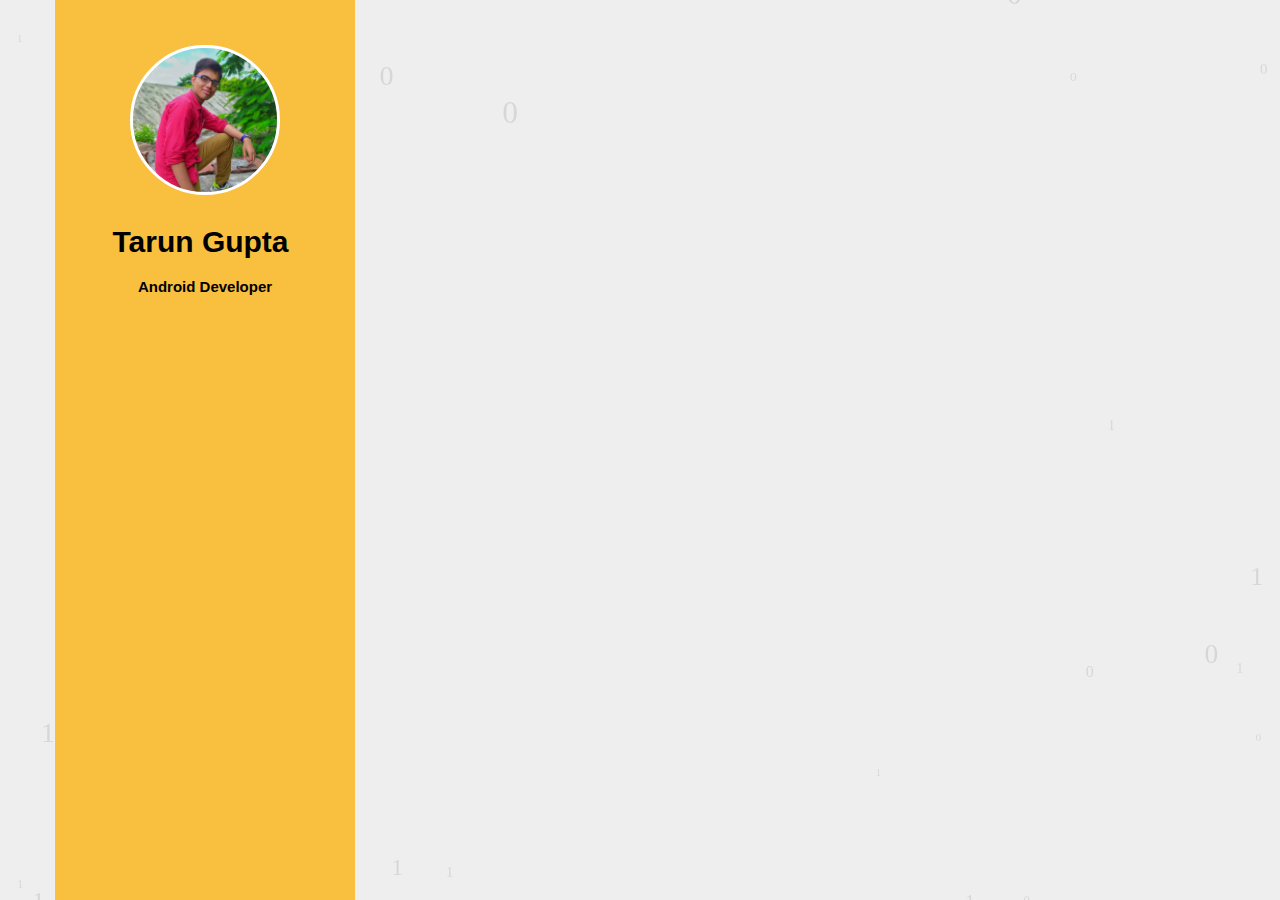
==== AndroidDev.html @ 79fd77b0 "first commit" ====
<!DOCTYPE HTML>
<html>
  <head>
    <meta charset="utf-8">
    <meta http-equiv="X-UA-Compatible" content="IE=edge">
    <title>Tarun Gupta - Android Developer</title>
    <meta name="viewport" content="width=device-width, initial-scale=1">
    <meta name="description" content="Portfolio webpage of Tarun Gupta" />
    <meta name="keywords" content="portfolio,website,personal website,github,projects,computer science and engineering" />
    <meta name="author" content="Tarun Gupta" />
    <!--quora icon--> 
    <meta name="viewport" content="width=device-width, initial-scale=1">
    <link rel="stylesheet" href="https://cdnjs.cloudflare.com/ajax/libs/font-awesome/4.7.0/css/font-awesome.min.css">
    <!-- Place favicon.ico and apple-touch-icon.png in the root directory -->
    <link rel="shortcut icon" href="logo.png">
    <link rel="icon" type="image/png" href="kisspng-wechat-avatar-icon-line-v-word-5a715fe8a66dc6.6173848315173795606817.png">
    <link href="https://fonts.googleapis.com/css?family=Quicksand:300,400,500,700" rel="stylesheet">
    <link href="https://fonts.googleapis.com/css?family=Playfair+Display:400,400i,700" rel="stylesheet">
    <!-- Animate.css -->
    <link rel="stylesheet" href="css/animate.css">
    <!-- Icomoon Icon Fonts-->
    <link rel="stylesheet" href="css/icomoon.css">
    <!-- Bootstrap  -->
    <link rel="stylesheet" href="css/bootstrap.css">
    <!-- Flexslider  -->
    <link rel="stylesheet" href="css/flexslider.css">
    <!-- Flaticons  -->
    <link rel="stylesheet" href="fonts/flaticon/font/flaticon.css">
    <!-- Owl Carousel -->
    <link rel="stylesheet" href="css/owl.carousel.min.css">
    <link rel="stylesheet" href="css/owl.theme.default.min.css">
    <!-- Theme style  -->
    <link rel="stylesheet" href="css/style.css">
    <!-- Modernizr JS -->
    <script src="js/modernizr-2.6.2.min.js"></script>
  </head>
  <!--- Github ribbon ----------->
  <a href="https://github.com/tarunguptaraja/tarunguptaraja.github.io" class="github-corner" aria-label="View source on GitHub">
    <svg width="80" height="80" viewBox="0 0 250 250" style="fill:#151513; color:#fff; position: absolute; top: 0; border: 0; right: 0;" aria-hidden="true">
      <path d="M0,0 L115,115 L130,115 L142,142 L250,250 L250,0 Z"></path>
      <path d="M128.3,109.0 C113.8,99.7 119.0,89.6 119.0,89.6 C122.0,82.7 120.5,78.6 120.5,78.6 C119.2,72.0 123.4,76.3 123.4,76.3 C127.3,80.9 125.5,87.3 125.5,87.3 C122.9,97.6 130.6,101.9 134.4,103.2" fill="currentColor" style="transform-origin: 130px 106px;" class="octo-arm"></path>
      <path d="M115.0,115.0 C114.9,115.1 118.7,116.5 119.8,115.4 L133.7,101.6 C136.9,99.2 139.9,98.4 142.2,98.6 C133.8,88.0 127.5,74.4 143.8,58.0 C148.5,53.4 154.0,51.2 159.7,51.0 C160.3,49.4 163.2,43.6 171.4,40.1 C171.4,40.1 176.1,42.5 178.8,56.2 C183.1,58.6 187.2,61.8 190.9,65.4 C194.5,69.0 197.7,73.2 200.1,77.6 C213.8,80.2 216.3,84.9 216.3,84.9 C212.7,93.1 206.9,96.0 205.4,96.6 C205.1,102.4 203.0,107.8 198.3,112.5 C181.9,128.9 168.3,122.5 157.7,114.1 C157.9,116.9 156.7,120.9 152.7,124.9 L141.0,136.5 C139.8,137.7 141.6,141.9 141.8,141.8 Z" fill="currentColor" class="octo-body"></path>
    </svg>
  </a>
  <style>.github-corner:hover .octo-arm{animation:octocat-wave 560ms ease-in-out}@keyframes octocat-wave{0%,100%{transform:rotate(0)}20%,60%{transform:rotate(-25deg)}40%,80%{transform:rotate(10deg)}}@media (max-width:500px){.github-corner:hover .octo-arm{animation:none}.github-corner .octo-arm{animation:octocat-wave 560ms ease-in-out}}</style>
  <body id="particles-js">
      <canvas id="canvas"></canvas>
    <div id="colorlib-page">
      <div class="container-wrap">
        <a href="#" class="js-colorlib-nav-toggle colorlib-nav-toggle" data-toggle="collapse" data-target="#navbar" aria-expanded="false" aria-controls="navbar"><i></i></a> 
        <aside id="colorlib-aside" role="complementary" class="border js-fullheight">
          <div class="text-center">
            <div class="author-img" style="background-image: url(images/avatar.jpeg);"></div>
            <h1 id="colorlib-logo"><a href="https://tarunguptaraja.github.io">Tarun Gupta</a></h1>
            <p><strong>Android Developer</strong></p>
          </div>
        </aside>
        <div id="colorlib-main">
          <section class="colorlib-about" data-section="about">
            <div class="colorlib-narrow-content">
              <div class="row">
                <div class="row row-bottom-padded-sm animate-box" data-animate-effect="fadeInLeft">
                  <div class="col-md-12">
                    <div class="about-desc">
                      <h2>Android Developer</h2>
                      <hr>
                      <div class="col-md-12">
                        <article class="timeline-entry animate-box" data-animate-effect="fadeInRight">
                          <br>
                          <ul class="fa-ul mb-0">
                            <article class="timeline-entry animate-box" data-animate-effect="fadeInRight">
                              <li>
                                <i class="fa-li fa fa-check"></i>
                              <div
                                onmouseover="document.querySelector('#colorlib-main > section.colorlib-skills > div > div > div:nth-child(3) > article > ul > li:nth-child(1) > div > a > div:nth-child(1)').style.backgroundColor='#78C2AD'"
                                onmouseout="document.querySelector('#colorlib-main > section.colorlib-skills > div > div > div:nth-child(3) > article > ul > li:nth-child(1) > div > a > div:nth-child(1)').style.backgroundColor=''">
                                <a href="https://tarunguptaraja.github.io/Tic-Tac-Toe/" style="text-decoration:none;">
                                  <div>
                                    <h4 class="mb-3">Tic-Tac-Toe - A Game App</h4>
                                  </div>
                                  <div
                                    class="resume-item d-flex flex-column flex-md-row justify-content-between mb-3">
                                    <div id="divMain">
                                      <div id='left-div' class="resume-content">
                                        <img style='float:left; margin:0 20px;' width='300px;' class='img-fluid'
                                          src='images/Tic-Tac-Toe.jpg'>
                                      </div>
                                      <div id='right-div' class='resume-content'>
                                        <div class="subheading mb-0">
                                          <p>Done when I Learning Android Development. Basic Android App.</p>
                                        </div>
                                        <div class="mb-0">
                                          <!-- <span class='badge badge-primary'>HTML5</span> -->
                                          <!-- <span class='badge badge-primary'>CSS3</span> -->
                                          <span class='badge badge-primary'>Java</span>
                                          <!-- <span class='badge badge-secondary'>jQuery</span> -->
                                        </div>
                                          <br>
                                          <iframe src="https://ghbtns.com/github-btn.html?user=tarunguptaraja&repo=Tic-Tac-Toe&type=watch&count=true&size=small&v=2" frameborder="0" scrolling="0" width="100px" height="30px"></iframe>
                                          <iframe src="https://ghbtns.com/github-btn.html?user=tarunguptaraja&repo=Tic-Tac-Toe&type=star&count=true&size=small" frameborder="0" scrolling="0" width="100px" height="30px"></iframe>
                                          <iframe src="https://ghbtns.com/github-btn.html?user=tarunguptaraja&repo=Tic-Tac-Toe&type=fork&count=true&size=small" frameborder="0" scrolling="0" width="100px" height="30px"></iframe>
                                        </div>
                                      </div>
                                    </div>
                                  </a>
                                </div>
                              </li>
                              <br>
                              <!-- </article>
                                <article class="timeline-entry animate-box" data-animate-effect="fadeInRight"> -->
                                  <!-- <li>
                                    <i class="fa-li fa fa-check"></i>
                                    <div onmouseover="document.querySelector('#colorlib-main > section.colorlib-skills > div > div > div:nth-child(3) > article > ul > li:nth-child(5) > div > a > div:nth-child(1)').style.backgroundColor='#78C2AD'" onmouseout="document.querySelector('#colorlib-main > section.colorlib-skills > div > div > div:nth-child(3) > article > ul > li:nth-child(5) > div > a > div:nth-child(1)').style.backgroundColor=''">
                                      <a href="https://tarunguptaraja.github.io" style="text-decoration:none;">
                                        <div>
                                          <h4 class="mb-3">Web-Portfolio</h4>
                                        </div>
                                        <div class="resume-item d-flex flex-column flex-md-row justify-content-between mb-3">
                                          <div id="divMain" width="80%;">
                                            <div id="left-div" class="resume-content">
                                              <img style="float:left; margin:0 20px;" width="300px;" height="150px;" class="img-fluid" src="images/portfolio.png">
                                            </div>
                                            <div id="right-div" class="resume-content">
                                              <div class="subheading mb-0">
                                                <p>Web Portfolio to showcase acadmics, skills, projects and contact details in better manner.</p>
                                              </div>
                                              <div class="mb-0">
                                                <span class="badge badge-primary">Bootstrap</span>
                                                <span class="badge badge-secondary">HTML5</span>
                                                <span class="badge badge-secondary">CSS3</span>
                                                <span class="badge badge-secondary">JavaScript</span>
                                                <span class="badge badge-secondary">Jquery</span>
                                              </div>
                                              <br>
                                              <iframe src="https://ghbtns.com/github-btn.html?user=tarunguptaraja&amp;repo=tarunguptaraja.github.io&amp;type=watch&amp;count=true&amp;size=small&amp;v=2" frameborder="0" scrolling="0" width="100px" height="30px"></iframe>
                                              <iframe src="https://ghbtns.com/github-btn.html?user=tarunguptaraja&amp;repo=tarunguptaraja.github.io&amp;type=star&amp;count=true&amp;size=small" frameborder="0" scrolling="0" width="100px" height="30px"></iframe>
                                              <iframe src="https://ghbtns.com/github-btn.html?user=tarunguptaraja&amp;repo=tarunguptaraja.github.io&amp;type=fork&amp;count=true&amp;size=small" frameborder="0" scrolling="0" width="100px" height="30px"></iframe>
                                            </div>
                                          </div>
                                        </div>
                                      </a>
                                    </div>
                                  </li>                                                               -->
                            <br><br>                            
                          </ul>
                        </article>
                      </div>
                    </div>
                  </div>
                </div>
              </div>
            </div>
          </section>
        </div>
      </div>
    </div>
    <!-- End #projects -->
    <!-- jQuery -->
    <script src="js/jquery.min.js"></script>
    <!-- jQuery Easing -->
    <script src="js/jquery.easing.1.3.js"></script>
    <!-- Bootstrap -->
    <script src="js/bootstrap.min.js"></script>
    <!-- Waypoints -->
    <script src="js/jquery.waypoints.min.js"></script>
    <!-- Flexslider -->
    <script src="js/jquery.flexslider-min.js"></script>
    <!-- Owl carousel -->
    <script src="js/owl.carousel.min.js"></script>
    <!-- Counters -->
    <script src="js/jquery.countTo.js"></script>
    <!-- MAIN JS -->
    <script src="js/main.js"></script>
    <!--canvas js--->
    <script src="js/canvas.js"></script>
  </body>
</html>
---- fonts/flaticon/font/flaticon.css ----
.flaticons-solid:before {
  font-family: "FlatIcons Solid";
  speak: none;
  font-style: normal;
  font-weight: normal;
  line-height: 1;
  -webkit-font-smoothing: antialiased; }
  
.flaticons-stroke:before {
  font-family: "FlatIcons Stroke";
  speak: none;
  font-style: normal;
  font-weight: normal;
  line-height: 1;
  -webkit-font-smoothing: antialiased; }

[class=^"flaticons-"].A1:before,
[class=^"flaticons-"].paperclip-2:before {
  content: "e000"; }

[class=^"flaticons-"].A2:before {
  content: "e001"; }

[class=^"flaticons-"].A3:before {
  content: "e002"; }

[class=^"flaticons-"].B1:before {
  content: "e003"; }

[class=^"flaticons-"].B2:before {
  content: "e004"; }

[class=^"flaticons-"].B3:before {
  content: "e005"; }

[class=^"flaticons-"].C1:before {
  content: "e006"; }

[class=^"flaticons-"].C2:before {
  content: "e007"; }

[class=^"flaticons-"].C3:before {
  content: "e008"; }
---- css/style.css ----
@font-face {
  font-family: 'icomoon';
  src: url("../fonts/icomoon/icomoon.eot?srf3rx");
  src: url("../fonts/icomoon/icomoon.eot?srf3rx#iefix") format("embedded-opentype"), url("../fonts/icomoon/icomoon.ttf?srf3rx") format("truetype"), url("../fonts/icomoon/icomoon.woff?srf3rx") format("woff"), url("../fonts/icomoon/icomoon.svg?srf3rx#icomoon") format("svg");
  font-weight: normal;
  font-style: normal; }

/* =======================================================
*
* 	Template Style 
*	Edit this section
*
* ======================================================= */
body {
  font-family: "Quicksand", Arial, sans-serif;
  font-weight: 400;
  font-size: 15px;
  line-height: 1.8;
  color: rgba(0, 0, 0, 0.7); }
  @media screen and (max-width: 992px) {
    body {
      font-size: 16px; } 
      h2{
          text-align: center;
      }
canvas {
  background: #EEE;
  position: fixed;
  top: 0;
  left: 0;
}}
canvas {
  background: #EEE;
  position: fixed;
  top: 0;
  left: 0;
}

a {
  color: #2c98f0;
  -webkit-transition: 0.5s;
  -o-transition: 0.5s;
  transition: 0.5s; }
  a:hover, a:active, a:focus {
    color: #2c98f0;
    outline: none;
    text-decoration: none !important; }

p {
  margin-bottom: 1.5em;
    color: black;
    font-family: 'Montserrat', sans-serif;
}
x{
    margin-bottom: 1.5em;
    background-color:darkkhaki;
    color: black;
    backface-visibility: visible;
}

h1, h4, h5, h6 {
  color: #000;
  font-family: "Playfair Display", Georgia, serif;
  font-weight: 400;
  margin: 0 0 30px 0; }

h2{
    color: #000;
  font-family: "Playfair Display", Georgia, serif;
  font-weight: 200;
  margin: 0 0 20px 0;
}
h3{
    color: #000;
  font-family: "Playfair Display", Georgia, serif;
  font-weight: 200;
  margin: 0 0 30px 0;
}

figure {
  margin-bottom: 2.5em;
  float: left;
  width: 100%; }
  figure figcaption {
    font-size: 16px;
    width: 80%;
    margin: 20px auto 0px auto;
    color: #b3b3b3;
    font-style: italic;
    font-family: "Quicksand", Arial, sans-serif; }
    @media screen and (max-width: 480px) {
      figure figcaption {
        width: 100%; } }

::-webkit-selection {
  color: #fff;
  background: #2c98f0; }

::-moz-selection {
  color: #fff;
  background: #2c98f0; }

::selection {
  color: #fff;
  background: #2c98f0; }

#colorlib-page {
  width: 100%;
  overflow: hidden;
  position: relative; }

#colorlib-aside {
  padding-top: 3em;
  padding-bottom: 1px;
  float:left;
  width: 300px;
  position: fixed;
  z-index: 1001;
    background-color: #f9bf3f;
  -webkit-transition: 0.5s;
  -o-transition: 0.5s;
  transition: 0.5s; }
  @media screen and (max-width: 768px) {
    #colorlib-aside {
      width: 300px;
      -moz-transform: translateX(-300px);
      -webkit-transform: translateX(-300px);
      -ms-transform: translateX(-300px);
      -o-transform: translateX(-300px);
      transform: translateX(-300px);
      padding-top: 4em;
	  background-color: #f9bf3f;
        height: auto;
      } }
  #colorlib-aside .author-img {
    width: 150px;
    height: 150px;
    margin: 0 auto;
    margin-bottom: 30px;
    -webkit-border-radius: 50%;
    -moz-border-radius: 50%;
    -ms-border-radius: 50%;
    border-radius: 50%;
    border: 3px solid white;}
#colorlib-aside h1{
    color: #000;
  font-family: 'Raleway', sans-serif;
}
  #colorlib-aside .position {
    display: block;
    margin-bottom: 2em;
    font-size: 12px;
    text-transform: uppercase; }
  #colorlib-aside #colorlib-logo {
    text-align: right;
    font-weight: 700;
    font-size: 30px;
    margin-bottom: .5em;
    display: block;
    width: 100%; }
    #colorlib-aside #colorlib-logo a {
      display: block;
      text-align: center;
      color: #000;
      padding-right: .3em;}
  #colorlib-aside #colorlib-main-menu {
    display: block;
    width: 100%; }
    #colorlib-aside #colorlib-main-menu .collapse {
      display: block !important; }
    #colorlib-aside #colorlib-main-menu ul {
      text-align: center;
      margin: 0;
      padding: 0; }
      @media screen and (max-width: 768px) {
        #colorlib-aside #colorlib-main-menu ul {
          margin: 0 0 2em 0; } }
      #colorlib-aside #colorlib-main-menu ul li {
        margin: 0 0 10px 0;
        padding: 0;
        list-style: none;
        font-size: 12px;
        font-weight: 500;
        text-transform: uppercase;
        letter-spacing: 1px; }
        #colorlib-aside #colorlib-main-menu ul li a {
          color: rgba(0, 0, 0, 0.7);
          text-decoration: none;
          position: relative;
          padding: 10px 0;
          font-family: "Quicksand", Arial, sans-serif;
          -webkit-transition: 0.3s;
          -o-transition: 0.3s;
          transition: 0.3s; }
          #colorlib-aside #colorlib-main-menu ul li a:after {
            content: "";
            position: absolute;
            height: 1px;
            bottom: 7px;
            left: 0;
            right: 0;
            background-color: #2c98f0;
            visibility: hidden;
            -webkit-transform: scaleX(0);
            -moz-transform: scaleX(0);
            -ms-transform: scaleX(0);
            -o-transform: scaleX(0);
            transform: scaleX(0);
            -webkit-transition: all 0.3s cubic-bezier(0.175, 0.885, 0.32, 1.275);
            -moz-transition: all 0.3s cubic-bezier(0.175, 0.885, 0.32, 1.275);
            -ms-transition: all 0.3s cubic-bezier(0.175, 0.885, 0.32, 1.275);
            -o-transition: all 0.3s cubic-bezier(0.175, 0.885, 0.32, 1.275);
            transition: all 0.3s cubic-bezier(0.175, 0.885, 0.32, 1.275); }
          #colorlib-aside #colorlib-main-menu ul li a:hover {
            text-decoration: none;
            color: black; }
            #colorlib-aside #colorlib-main-menu ul li a:hover:after {
              visibility: visible;
              -webkit-transform: scaleX(1);
              -moz-transform: scaleX(1);
              -ms-transform: scaleX(1);
              -o-transform: scaleX(1);
              transform: scaleX(1); }
        #colorlib-aside #colorlib-main-menu ul li.active a {
          color: #2c98f0; }
          #colorlib-aside #colorlib-main-menu ul li.active a:after {
            visibility: visible;
            -webkit-transform: scaleX(1);
            -moz-transform: scaleX(1);
            -ms-transform: scaleX(1);
            -o-transform: scaleX(1);
            transform: scaleX(1); }
  #colorlib-aside .colorlib-footer {
    font-size: 20px;
    text-align: center;
    font-weight: 400;
    color: rgba(0, 0, 0, 0.5);
    padding: 0 20px;
    width: 100%;}
    @media screen and (max-width: 768px) {
      #colorlib-aside .colorlib-footer {
        position: fixed;
        height: auto;} }
    #colorlib-aside .colorlib-footer span {
      display: block;}
    #colorlib-aside .colorlib-footer ul {
      padding: 0 20px;
      margin: 0 0 10px 0; }
      #colorlib-aside .colorlib-footer ul li {
        padding: 0 20px;
        margin: 0 0 10px 0;
        display: inline;
        list-style: none; }
#colorlib-aside .colorlib-footer h3 {
    font-family:inherit;
          padding: 4px; }
#colorlib-aside .colorlib-footer h3 a
{
    color: #FF722C;
    font-size: 18px;
}
#rcorners2 {
    border-radius: 15px;
  background: black;
  padding: 20px; 
  width: 50%;
  height: 40px; 
}
        #colorlib-aside .colorlib-footer ul li a {
          color: rgba(255, 255, 255, 0.3);
          padding: 4px; }
          #colorlib-aside .colorlib-footer ul li a:hover, #colorlib-aside .colorlib-footer ul li a:active, #colorlib-aside .colorlib-footer ul li a:focus {
            text-decoration: none;
            outline: none;
            color: black; }

.container-wrap {
  max-width: 1170px;
  margin: 0 auto; }

#colorlib-main {
  width: calc(100% - 300px);
  float: right;
  -webkit-transition: 0.5s;
  -o-transition: 0.5s;
  transition: 0.5s; }
  @media screen and (max-width: 768px) {
    #colorlib-main {
      width: 100%;
      padding: 0 1em; } }

#colorlib-hero {
  min-height: 500px;
  background: #fff url(../images/loader.gif) no-repeat center center;
  width: 100%;
  float: left;
  margin-bottom: 10em;
  clear: both; }
  #colorlib-hero .flexslider {
    border: none;
    z-index: 1;
    margin-bottom: 0; }
    #colorlib-hero .flexslider .slides {
      position: relative;
      overflow: visible; }
      #colorlib-hero .flexslider .slides li {
        background-repeat: no-repeat;
        background-size: cover;
        background-position: bottom center;
        min-height: 400px;
        position: relative; }
    #colorlib-hero .flexslider .flex-control-nav {
      bottom: 20px;
      z-index: 1000;
      left: 20px;
      float: left;
      width: auto; }
      @media screen and (max-width: 768px) {
        #colorlib-hero .flexslider .flex-control-nav {
          right: 20px;
          top: 100px; } }
      #colorlib-hero .flexslider .flex-control-nav li {
        display: block;
        margin-bottom: 10px; }
        #colorlib-hero .flexslider .flex-control-nav li a {
          background: rgba(0, 0, 0, 0.5);
          -webkit-box-shadow: none;
          box-shadow: none;
          width: 12px;
          height: 12px;
          cursor: pointer; }
          #colorlib-hero .flexslider .flex-control-nav li a.flex-active {
            cursor: pointer;
            background: transparent;
            border: 2px solid #2c98f0; }
    #colorlib-hero .flexslider .flex-direction-nav {
      display: none; }
    #colorlib-hero .flexslider .slider-text {
      display: table;
      opacity: 0;
      min-height: 500px;
      z-index: 9; }
      #colorlib-hero .flexslider .slider-text > .slider-text-inner {
        display: table-cell;
        vertical-align: middle;
        min-height: 700px;
        padding: 2.5em;
        position: relative; }
        @media screen and (max-width: 768px) {
          #colorlib-hero .flexslider .slider-text > .slider-text-inner {
            text-align: center; } }
        #colorlib-hero .flexslider .slider-text > .slider-text-inner h1, #colorlib-hero .flexslider .slider-text > .slider-text-inner h2 {
          margin: 0;
          padding: 0;
          color: black;
          font-family: "Playfair Display", Georgia, serif; }
        #colorlib-hero .flexslider .slider-text > .slider-text-inner h1 {
          margin-bottom: 20px;
          font-size: 60px;
          line-height: 1.3;
          font-weight: 700; }
          @media screen and (max-width: 768px) {
            #colorlib-hero .flexslider .slider-text > .slider-text-inner h1 {
              font-size: 28px; } }
        #colorlib-hero .flexslider .slider-text > .slider-text-inner h2 {
          font-size: 10px;
          line-height: 1.5;
          margin-bottom: 30px;
          font-weight: 300;
          font-family: "Quicksand", Arial, sans-serif; }
          #colorlib-hero .flexslider .slider-text > .slider-text-inner h2 a {
            color: rgba(44, 152, 240, 0.8);
            border-bottom: 1px solid rgba(44, 152, 240, 0.7); }
        #colorlib-hero .flexslider .slider-text > .slider-text-inner .heading-section {
          font-size: 50px; }
          @media screen and (max-width: 768px) {
            #colorlib-hero .flexslider .slider-text > .slider-text-inner .heading-section {
              font-size: 30px; } }
        #colorlib-hero .flexslider .slider-text > .slider-text-inner s
.colorlib-lead {
          font-size: 20px;
          color: #fff; }
        #colorlib-hero .flexslider .slider-text > .slider-text-inner p {
          margin-bottom: 0; }
        #colorlib-hero .flexslider .slider-text > .slider-text-inner .btn {
          font-size: 12px;
          text-transform: uppercase;
          letter-spacing: 2px;
          color: #000;
          padding: 10px 15px !important;
          border: none;
          font-weight: 400; }
          #colorlib-hero .flexslider .slider-text > .slider-text-inner .btn.btn-learn {
            color: #000;
            border: 1px solid #000;
            background: transparent !important; }
            #colorlib-hero .flexslider .slider-text > .slider-text-inner .btn.btn-learn:hover {
              background: transparent !important;
              border: 1px solid #000 !important; }
          @media screen and (max-width: 768px) {
            #colorlib-hero .flexslider .slider-text > .slider-text-inner .btn {
              width: 100%; } }

body.offcanvas {
  overflow-x: hidden; }
  body.offcanvas #colorlib-aside {
    -moz-transform: translateX(0);
    -webkit-transform: translateX(0);
    -ms-transform: translateX(0);
    -o-transform: translateX(0);
    transform: translateX(0);
    width: 300px;
    background-color: #f9bf3f;
    z-index: 999;
    position: fixed; }
  body.offcanvas #colorlib-main, body.offcanvas .colorlib-nav-toggle {
    top: 0;
    -moz-transform: translateX(300px);
    -webkit-transform: translateX(300px);
    -ms-transform: translateX(300px);
    -o-transform: translateX(300px);
    transform: translateX(300px); }

.colorlib-narrow-content {
  padding: 0 4.5em; }
  @media screen and (max-width: 878px) {
    .colorlib-narrow-content {
        width: 100%;
      padding: 0 1em; } }

.no-gutters {
  margin: 0;
  padding: 0; }

.colorlib-experience,
.colorlib-skills,
.colorlib-education,
.colorlib-blog,
.colorlib-work,
.colorlib-about,
.colorlib-installation,
.colorlib-services,
.colorlib-footer,
.colorlib-contact{
  padding-top: 5em;
  padding-bottom: 0em;
  clear: both;
  width: 100%;
  display: block; }
  @media screen and (max-width: 768px) {
    .colorlib-experience,
    .colorlib-skills,
    .colorlib-education,
    .colorlib-blog,
    .colorlib-work,
    .colorlib-about,
    .colorlib-installation,
    .colorlib-services,
      .colorlib-contact{
      padding-top: 2em;
      padding-bottom: 0em; } }


#colorlib-footer2 {
    background: black;
    width: 100%;
    padding-bottom: 3em;
    padding-top: 2em;
    padding-right: 2em;
    
}
#colorlib-footer2 .h2{
    color: red;
    text-align: center;
}

.author-img {
  background-size: cover;
  background-position: center center;
  background-repeat: no-repeat;
  position: relative; }

.colorlib-heading {
  font-size: 18px;
  margin-bottom: 2em;
  font-weight: 700;
  text-transform: uppercase;
  letter-spacing: 5px;
  line-height: 1.8;
  position: relative; }
  .colorlib-heading span {
    display: block; }
  @media screen and (max-width: 768px) {
    .colorlib-heading {
      margin-bottom: 2em; } }

.heading-meta {
  margin-bottom: 15px;
  display: block;
  font-size: 10px;
  text-transform: uppercase;
  color: #999999;
  font-weight: 500;
  letter-spacing: 5px; }

.about-img {
  width: 100%;
  height: 600px;
  margin-bottom: 10px;
margin-left: 10px;}

.about-desc h3 {
  font-size: 18px;
  text-transform: uppercase;
  letter-spacing: 5px;
  font-weight: 500; }

.about-desc h1 {
  font-size: 38px;
  font-weight: 400;
font-family: "Montserrat", Georgia, serif;}

.hire {
  padding: 2em;
  background: #f9bf3f; }
  .hire h2 {
    line-height: 1.5; }
  .hire .btn-hire {
    color: #000;
    text-transform: uppercase;
    letter-spacing: 1px;
    bordeR: 1px solid #000;
    padding: 2px 10px; }

.fancy-collapse-panel .panel-default > .panel-heading {
  padding: 0; }

<!-----projectcss------------>
#projects {
  padding: 50px 15px;
  border-bottom: 1px solid #dcd9d9;
  text-align: center
}

#projects h2 {
  color: #374054;
  margin-bottom: 50px
}

.project {
  position: relative;
  max-width: 900px;
  margin: 0 auto 30px auto;
  overflow: hidden;
  background: #fff;
  border-radius: 4px
}

.project-image {
  float: left
}

.project-info {
  position: absolute;
  top: 50%;
  transform: translateY(-50%);
  margin-left: 300px;
  padding: 15px
}

.project-info h3 {
  font-size: 1.5em;
  font-weight: 300;
  color: #374054;
  margin: 0 0 15px 0
}

.project-info p {
  color: #74808a;
  margin: 0 0 15px 0;
  font-size: 0.9em
}

.no-image .project-info {
  position: relative;
  margin: 0;
  padding: 30px 15px;
  transform: none
}

#more-projects {
  display: none
}


.panel-heading a {
  padding: 20px 25px;
  display: block;
  width: 100%;
  font-weight: 500;
  font-size: 14px;
  letter-spacing: 1px;
  text-transform: uppercase;
  font-family: "Quicksand", Arial, sans-serif;
  background-color: #2c98f0;
  color: #fff;
  position: relative;
  -webkit-box-shadow: none !important;
  -moz-box-shadow: none !important;
  -ms-box-shadow: none !important;
  -o-box-shadow: none !important;
  box-shadow: none !important; }

.panel {
  -webkit-box-shadow: none !important;
  -moz-box-shadow: none !important;
  -ms-box-shadow: none !important;
  -o-box-shadow: none !important;
  box-shadow: none !important;
  border: none; }

.panel-heading a:after {
  font-family: "icomoon";
  content: "\e115";
  position: absolute;
  right: 20px;
  font-size: 14px;
  font-weight: 400;
  top: 50%;
  line-height: 1;
  margin-top: -7px; }

.panel-heading a.collapsed:after {
  content: "\e114"; }

.panel-heading a.collapsed {
  background: #f2f3f7;
  border: 1px solid #e6e6e6 !important;
  color: #333333; }

.panel-body {
  padding: 1.5em;
  margin-top: 5px;
  border: 1px solid #e6e6e6 !important; }

.timeline-centered {
  position: relative;
  margin-bottom: 30px; }

.timeline-centered:before, .timeline-centered:after {
  content: " ";
  display: table; }

.timeline-centered:after {
  clear: both; }

.timeline-centered:before, .timeline-centered:after {
  content: " ";
  display: table; }

.timeline-centered:after {
  clear: both; }

.timeline-centered:before {
  content: '';
  position: absolute;
  display: block;
  width: 4px;
  background: #f9bf3f;
  top: 20px;
  bottom: 20px;
  margin-left: 29px; }

.timeline-centered .timeline-entry {
  position: relative;
  margin-top: 5px;
  margin-left: 30px;
  margin-bottom: 10px;
  clear: both; }

.timeline-centered .timeline-entry .timeline-entry-inner {
  position: relative;
  margin-left: -20px; }

.timeline-centered .timeline-entry .timeline-entry-inner .timeline-icon {
  display: block;
  width: 40px;
  height: 40px;
  background: #2c98f0;
  -webkit-border-radius: 50%;
  -moz-border-radius: 50%;
  -ms-border-radius: 50%;
  border-radius: 50%;
  text-align: center;
  -moz-box-shadow: 0 0 0 5px #f2f3f7;
  -webkit-box-shadow: 0 0 0 5px #f2f3f7;
  box-shadow: 0 0 0 5px #f2f3f7;
  line-height: 40px;
  float: left; }
  .timeline-centered .timeline-entry .timeline-entry-inner .timeline-icon i {
    color: #fff; }
  .timeline-centered .timeline-entry .timeline-entry-inner .timeline-icon.color-2 {
    background: #ec5453; }
  .timeline-centered .timeline-entry .timeline-entry-inner .timeline-icon.color-3 {
    background: #f9bf3f; }
  .timeline-centered .timeline-entry .timeline-entry-inner .timeline-icon.color-4 {
    background: #a84cb8; }
  .timeline-centered .timeline-entry .timeline-entry-inner .timeline-icon.color-5 {
    background: #2fa499; }
  .timeline-centered .timeline-entry .timeline-entry-inner .timeline-icon.color-none {
    background: #fff;
    width: 20px;
    height: 20px;
    margin-left: 10px; }

.timeline-centered .timeline-entry .timeline-entry-inner .timeline-label {
  position: relative;
  background: #f9bf3f;
  padding: 1.5em;
  margin-left: 60px;
  -webkit-background-clip: padding-box;
  -moz-background-clip: padding;
  background-clip: padding-box; }

.timeline-centered .timeline-entry .timeline-entry-inner .timeline-label:after {
  content: '';
  display: block;
  position: absolute;
  width: 0;
  height: 0;
  border-style: solid;
  border-width: 9px 9px 9px 0;
  border-color: transparent #f2f3f7 transparent transparent;
  left: 0;
  top: 10px;
  margin-left: -9px; }

.timeline-centered .timeline-entry .timeline-entry-inner .timeline-label p + p {
  margin-top: 15px; }

.timeline-centered .timeline-entry .timeline-entry-inner .timeline-label h2 {
  font-size: 20px;
  font-family: "Quicksand", Arial, sans-serif;
  font-weight: 500; }

.timeline-centered .timeline-entry .timeline-entry-inner .timeline-label h2 a {
  color: #000; }

.timeline-centered .timeline-entry .timeline-entry-inner .timeline-label h2 span {
  -webkit-opacity: .4;
  -moz-opacity: .4;
  opacity: .4;
  -ms-filter: alpha(opacity=40);
  filter: alpha(opacity=40);
  font-size: 16px; }

.services {
  margin-bottom: 30px;
  padding: 1.5em;
  -webkit-box-shadow: 0px 0px 56px -8px rgba(0, 0, 0, 0.17);
  -moz-box-shadow: 0px 0px 56px -8px rgba(0, 0, 0, 0.17);
  -ms-box-shadow: 0px 0px 56px -8px rgba(0, 0, 0, 0.17);
  -o-box-shadow: 0px 0px 56px -8px rgba(0, 0, 0, 0.17);
  box-shadow: 0px 0px 56px -8px rgba(0, 0, 0, 0.17);
  border-bottom: 2px solid #2c98f0; }
  .services .icon2 {
    display: block;
    margin-bottom: 20px; }
    .services .icon2 i {
      font-size: 30px;
      color: #2c98f0; }
  .services h3 {
    font-family: "Quicksand", Arial, sans-serif;
    font-size: 16px;
    font-weight: 500; }
  .services.color-2 {
    border-bottom: 2px solid #ec5453; }
    .services.color-2 .icon2 i {
      color: #ec5453; }
  .services.color-3 {
    border-bottom: 2px solid #f9bf3f; }
    .services.color-3 .icon2 i {
      color: #f9bf3f; }
  .services.color-4 {
    border-bottom: 2px solid #a84cb8; }
    .services.color-4 .icon2 i {
      color: #a84cb8; }
  .services.color-5  {
    border-bottom: 2px solid #2fa499; }

  .services.color-5 .icon2 i {
    color: #2fa499; }
  .services.color-6 {
    border-bottom: 2px solid #4054b2; }
.services.color-6 .icon2 i {
    color: #4054b2; }

.services {
  margin-bottom: 80px;
  position: relative;
  z-index: 0; }
  @media screen and (max-width: 768px) {
    .services {
      margin-bottom: 4em; } }
  .services .icon {
    position: absolute;
    top: -20px;
    left: 0;
    right: 0;
    width: 100px;
    height: 50px;
    display: table;
    margin: 0 auto;
    background: #2c98f0; }
    .services .icon:before, .services .icon:after {
      position: absolute;
      left: 0;
      right: 0;
      content: ''; }
    .services .icon:before {
      top: -30px;
      width: 0;
      height: 0;
      border-style: solid;
      border-width: 0 50px 30px 50px;
      border-color: transparent transparent #2c98f0 transparent; }
    .services .icon:after {
      bottom: -30px;
      width: 0;
      height: 0;
      border-style: solid;
      border-width: 30px 50px 0 50px;
      border-color: #2c98f0 transparent transparent transparent; }
    .services .icon i {
      font-size: 30px;
      color: #fff;
      z-index: 1;
      display: table-cell;
      vertical-align: middle; }
  .services .desc {
    margin-top: 60px; }
    .services .desc h3 {
      font-size: 16px;
      font-weight: 700;
      text-transform: uppercase; }
  .services.color-2 .icon {
    background: #ec5453; }
    .services.color-2 .icon:before {
      border-color: transparent transparent #ec5453 transparent; }
    .services.color-2 .icon:after {
      border-color: #ec5453 transparent transparent transparent; }
  .services.color-3 .icon {
    background: #f9bf3f; }
    .services.color-3 .icon:before {
      border-color: transparent transparent #f9bf3f transparent; }
    .services.color-3 .icon:after {
      border-color: #f9bf3f transparent transparent transparent; }
  .services.color-4 .icon {
    background: #a84cb8; }
    .services.color-4 .icon:before {
      border-color: transparent transparent #a84cb8 transparent; }
    .services.color-4 .icon:after {
      border-color: #a84cb8 transparent transparent transparent; }
  .services.color-5 .icon {
    background: #2fa499; }
    .services.color-5 .icon:before {
      border-color: transparent transparent #2fa499 transparent; }
    .services.color-5 .icon:after {
      border-color: #2fa499 transparent transparent transparent; }
  .services.color-6 .icon {
    background: #4054b2; }
    .services.color-6 .icon:before {
      border-color: transparent transparent #4054b2 transparent; }
    .services.color-6 .icon:after {
      border-color: #4054b2 transparent transparent transparent; }

.progress-wrap h3 {
  font-size: 16px;
  font-family: "Quicksand", Arial, sans-serif;
  margin-bottom: 10px; }

.progress {
  height: 6px;
  -webkit-box-shadow: none;
  box-shadow: none;
  background: #f2f3f7;
  overflow: visible; }

.progress-bar {
  background: #2c98f0;
  -webkit-box-shadow: none;
  box-shadow: none;
  font-size: 12px;
  line-height: 1.2;
  color: #000;
  font-weight: 600;
  text-align: right;
  position: relative;
  overflow: visible;
  -webkit-border-radius: 8px;
  -moz-border-radius: 8px;
  -ms-border-radius: 8px;
  border-radius: 8px; }
  .progress-bar:after {
    position: absolute;
    top: -2px;
    right: 0;
    width: 10px;
    height: 10px;
    content: '';
    background: #2c98f0;
    -webkit-border-radius: 50%;
    -moz-border-radius: 50%;
    -ms-border-radius: 50%;
    border-radius: 50%; }
  .progress-bar span {
    position: absolute;
    top: -22px;
    right: -32px; }
  .progress-bar.color-1 {
    background: #2c98f0; }
    .progress-bar.color-1:after {
      background: #2c98f0; }
    .progress-bar.color-1 span {
      color: #2c98f0; }
  .progress-bar.color-2 {
    background: #ec5453; }
    .progress-bar.color-2:after {
      background: #ec5453; }
    .progress-bar.color-2 span {
      color: #ec5453;
padding-top: 2px;}


  .progress-bar.color-3 {
    background: #f9bf3f; }
    .progress-bar.color-3:after {
      background: #f9bf3f; }
    .progress-bar.color-3 span {
      color: #f9bf3f; }
  .progress-bar.color-4 {
    background: #a84cb8; }
    .progress-bar.color-4:after {
      background: #a84cb8; }
    .progress-bar.color-4 span {
      color: #a84cb8; }
  .progress-bar.color-5 {
    background: #2fa499; }
    .progress-bar.color-5:after {
      background: #2fa499; }
    .progress-bar.color-5 span {
      color: #2fa499; }
  .progress-bar.color-6 {
    background: #4054b2; }
    .progress-bar.color-6:after {
      background: #4054b2; }
    .progress-bar.color-6 span {
      color: #4054b2; }
.progress-bar.color-7 {
    background: #ec5453; }
    .progress-bar.color-7:after {
      background: #ec5453; }
    .progress-bar.color-7 span {
      color: #ec5453; }
  .progress-bar.color-8 {
    background: #f9bf3f; }
    .progress-bar.color-8:after {
      background: #f9bf3f; }
    .progress-bar.color-8 span {
      color: #f9bf3f; }
  .progress-bar.color-9 {
    background: #a84cb8; }
    .progress-bar.color-9:after {
      background: #a84cb8; }
    .progress-bar.color-9 span {
      color: #a84cb8; }
.progress-wrap h3{
	padding-bottom: 14px;
}
.colorlib-feature {
  text-align: left;
  width: 100%;
  float: left;
  margin-bottom: 20px;
  position: relative; }
  .colorlib-feature .colorlib-icon {
    position: absolute;
    top: 0;
    left: 0;
    width: 50px;
    height: 50px;
    display:table;
    text-align: center;
    background: #f2f3f7;
    -webkit-border-radius: 2px;
    -moz-border-radius: 2px;
    -ms-border-radius: 2px;
    border-radius: 2px; }
    .colorlib-feature .colorlib-icon i {
      display: table-cell;
      vertical-align: middle;
      color: #2c98f0;
      font-size: 20px;
      height: 50px; }
      @media screen and (max-width: 1200px) {
        .colorlib-feature .colorlib-icon i {
          font-size: 20px; } }
  .colorlib-feature .colorlib-text {
    padding-left: 60px;
    width: 100%; }
    .colorlib-feature .colorlib-text h2, .colorlib-feature .colorlib-text h3 {
      margin: 0;
      padding: 0; }
    .colorlib-feature .colorlib-text h3 {
      font-weight: 500;
      margin-bottom: 20px;
      color: rgba(0, 0, 0, 0.7);
      font-size: 14px;
      letter-spacing: 3px;
      text-transform: uppercase; }
  .colorlib-feature.colorlib-feature-sm .colorlib-text {
    margin-top: 10px; }
  .colorlib-feature.colorlib-feature-sm .colorlib-icon i {
    color: #2c98f0;
    font-size: 20px; }
    @media screen and (max-width: 1200px) {
      .colorlib-feature.colorlib-feature-sm .colorlib-icon i {
        font-size: 28px; } }

.blog-entry {
  width: 100%;
  float: left;
  background: #fff;
  margin-bottom: 2em; }
  @media screen and (max-width: 768px) {
    .blog-entry {
      margin-bottom: 3em; } }
  .blog-entry .blog-img {
    width: 100%;
    float: left;
    overflow: hidden;
    position: relative;
    z-index: 1;
    margin-bottom: 25px; }
    .blog-entry .blog-img img {
      position: relative;
      max-width: 100%;
      -webkit-transform: scale(1);
      -moz-transform: scale(1);
      -ms-transform: scale(1);
      -o-transform: scale(1);
      transform: scale(1);
      -webkit-transition: 0.3s;
      -o-transition: 0.3s;
      transition: 0.3s; }
  .blog-entry .desc h3 {
    font-size: 16px;
    margin-bottom: 25px;
    line-height: auto;
    font-weight: 500;
    letter-spacing: 0.5px;
    font-family: "Quicksand", Arial, sans-serif; }
    .blog-entry .desc h3 a {
      color: #000;
      text-decoration: none; }
  .blog-entry .desc span {
    display: block;
    margin-bottom: 20px;
    font-size: 12px;
    color: rgba(0, 0, 0, 0.4) !important;
    text-transform: uppercase;
    letter-spacing: 1px;
    font-weight: 400; }
    .blog-entry .desc span small i {
      color: #999999; }
  .blog-entry .desc .lead {
    font-size: 12px;
    text-transform: uppercase;
    letter-spacing: 2px;
    color: #000; }
  .blog-entry:hover .blog-img img {
    -webkit-transform: scale(1.1);
    -moz-transform: scale(1.1);
    -ms-transform: scale(1.1);
    -o-transform: scale(1.1);
    transform: scale(1.1); }

.work-menu span {
  margin-left: 10px; }
  .work-menu span:first-child {
    margin-left: 0; }
  .work-menu span a {
    color: #000; }
    .work-menu span a.active {
      color: #2c98f0; }

.project {
  background-size: cover;
  background-position: center center;
  background-repeat: no-repeat;
  position: relative;
  height: 300px;
  width: 100%;
  display: block;
  margin-bottom: 30px; }
  .project .desc {
    position: absolute;
    top: 0;
    bottom: 0;
    left: 0;
    right: 0;
    background: #2c98f0;
    opacity: 0;
    -webkit-transition: 0.3s;
    -o-transition: 0.3s;
    transition: 0.3s; }
    .project .desc .con {
      padding: 20px;
      display: block;
      position: relative;
      height: 300px; }
      .project .desc .con .icon {
        position: absolute;
        bottom: 20px;
        left: 20px;
        right: 20px; }
        .project .desc .con .icon span {
          display: inline;
          padding-right: 5px; }
          .project .desc .con .icon span a {
            color: #333333;
            padding: 5px;
            background: rgba(255, 255, 255, 0.5);
            -webkit-border-radius: 4px;
            -moz-border-radius: 4px;
            -ms-border-radius: 4px;
            border-radius: 4px; }
        .project .desc .con .icon i {
          font-size: 16px;
          color: #333333; }
    .project .desc h3 {
      font-family: "Quicksand", Arial, sans-serif;
      font-size: 16px;
      font-weight: 500;
      text-transform: uppercase;
      letter-spacing: 1px;
      -webkit-transition: -webkit-transform 0.3s, opacity 0.3s;
      -webkit-transition: opacity 0.3s, -webkit-transform 0.3s;
      transition: opacity 0.3s, -webkit-transform 0.3s;
      -o-transition: transform 0.3s, opacity 0.3s;
      transition: transform 0.3s, opacity 0.3s;
      transition: transform 0.3s, opacity 0.3s, -webkit-transform 0.3s;
      -webkit-transform: translate3d(0, -15px, 0);
      transform: translate3d(0, -15px, 0);
      margin-bottom: 15px; }
      .project .desc h3 a {
        color: #fff; }
    .project .desc span {
      display: block;
      color: rgba(255, 255, 255, 0.7);
      font-size: 13px;
      -webkit-transition: -webkit-transform 0.3s, opacity 0.3s;
      -webkit-transition: opacity 0.3s, -webkit-transform 0.3s;
      transition: opacity 0.3s, -webkit-transform 0.3s;
      -o-transition: transform 0.3s, opacity 0.3s;
      transition: transform 0.3s, opacity 0.3s;
      transition: transform 0.3s, opacity 0.3s, -webkit-transform 0.3s;
      -webkit-transform: translate3d(0, 15px, 0);
      transform: translate3d(0, 15px, 0); }
      .project .desc span a {
        color: #000; }
    @media screen and (max-width: 768px) {
      .project .desc {
        opacity: 1;
        background: rgba(0, 0, 0, 0.4); }
        .project .desc h3 {
          font-style: 28px;
          -webkit-transform: translate3d(0, 0, 0);
          transform: translate3d(0, 0, 0);
          color: #000; }
        .project .desc span {
          -webkit-transform: translate3d(0, 0, 0);
          transform: translate3d(0, 0, 0); } }
  .project:hover .desc {
    opacity: 1; }
    .project:hover .desc h3 {
      -webkit-transform: translate3d(0, 0, 0);
      transform: translate3d(0, 0, 0); }
    .project:hover .desc span {
      -webkit-transform: translate3d(0, 0, 0);
      transform: translate3d(0, 0, 0); }

.btn-load-more {
  width: 100%; }

#colorlib-counter {
  position: relative;
  clear: both;
  margin-bottom: 5em; }

.colorlib-counters {
  padding: 3em 0;
  background-size: cover;
  background-attachment: fixed;
  background-position: center;
align-items: stretch;}
  .colorlib-counters .overlay {
    z-index: 0;
    position: absolute;
    bottom: 0;
    top: 0;
    left: 0;
    right: 0;
    background: rgba(0, 0, 0, 0.4); }
  .colorlib-counters .icon {
    width: 100px;
    height: 100px;
    display: table;
    margin: 0 auto;
    margin-bottom: 20px; }
    .colorlib-counters .icon i {
      display: table-cell;
      vertical-align: middle;
      width: 100px;
      height: 100px;
      font-size: 50px;
      color: #2c98f0;
      background: #fff;
      -webkit-border-radius: 50%;
      -moz-border-radius: 50%;
      -ms-border-radius: 50%;
      border-radius: 50%; }
  .colorlib-counters .counter-wrap {
    border: 1px solid red !important; }
  .colorlib-counters .colorlib-counter {
    font-size: 40px;
    display: block;
    color: white;
    font-family: "Quicksand", Arial, sans-serif;
    width: 100%;
    font-weight: 700;
    margin-bottom: .3em; }
  .colorlib-counters .colorlib-counter-label {
    color: rgba(255, 255, 255, 0.7);
    text-transform: uppercase;
    font-size: 14px;
    letter-spacing: 5px;
    margin-bottom: 2em;
    display: block; }

.colorlib-social {
  padding: 0;
  margin: 0;
  text-align: center; }
  .colorlib-social li {
    padding: 0;
    margin: 0;
    list-style: none;
    display: -moz-inline-stack;
    display: inline-block;
    zoom: 1;
    *display: inline; }
    .colorlib-social li a {
      font-size: 22px;
      color: #000;
      padding: 10px;
      display: -moz-inline-stack;
      display: inline-block;
      zoom: 1;
      *display: inline;
      -webkit-border-radius: 7px;
      -moz-border-radius: 7px;
      -ms-border-radius: 7px;
      border-radius: 7px; }
      @media screen and (max-width: 768px) {
        .colorlib-social li a {
          padding: 10px 8px; } }
      .colorlib-social li a:hover {
        color: #2c98f0; }
      .colorlib-social li a:hover, .colorlib-social li a:active, .colorlib-social li a:focus {
        outline: none;
        text-decoration: none;
        color: #2c98f0; }


#map {
  width: 100%;
  height: 700px; }
  @media screen and (max-width: 768px) {
    #map {
      height: 200px; } }

.colorlib-bg-color {
  background: #fafafa;
  position: relative; }

.pagination {
  padding: 0; }
  .pagination li {
    margin: 2px; }
    .pagination li a {
      color: #000;
      background: transparent;
      color: #000;
      margin: 2px;
      -webkit-border-radius: 0;
      -moz-border-radius: 0;
      -ms-border-radius: 0;
      border-radius: 0; }
      .pagination li a:first-child {
        -webkit-border-radius: 2px;
        -moz-border-radius: 2px;
        -ms-border-radius: 2px;
        border-radius: 2px; }
      .pagination li a:hover, .pagination li a:focus {
        background: #2c98f0;
        color: #fff;
        border: 1px solid #2c98f0; }
      @media screen and (max-width: 768px) {
        .pagination li a {
          padding: 7px 15px; } }
    .pagination li.active a {
      background: #2c98f0;
      border: 1px solid #2c98f0 !important; }
      .pagination li.active a:hover, .pagination li.active a:focus {
        background: #2c98f0;
        color: #fff;
        border: 1px solid #2c98f0 !important; }

.btn {
  margin-right: 4px;
  margin-bottom: 4px;
  font-family: "Quicksand", Arial, sans-serif;
  font-size: 12px;
  font-weight: 400;
  text-transform: uppercase;
  letter-spacing: 1px;
  -webkit-border-radius: 2px;
  -moz-border-radius: 2px;
  -ms-border-radius: 2px;
  border-radius: 2px;
  -webkit-transition: 0.5s;
  -o-transition: 0.5s;
  transition: 0.5s;
  padding: 8px 15px !important; }
  .btn.btn-sm {
    padding: 4px 15px !important; }
  .btn.btn-md {
    padding: 8px 20px !important; }
  .btn.btn-lg {
    padding: 18px 36px !important; }
  .btn:hover, .btn:active, .btn:focus {
    -webkit-box-shadow: none !important;
    box-shadow: none !important;
    outline: none !important; }

.btn-primary {
  background: #2c98f0;
  color: #fff;
  border: 2px solid #2c98f0; }
  .btn-primary:hover, .btn-primary:focus, .btn-primary:active {
    background: #44a4f2 !important;
    border-color: #44a4f2 !important; }
  .btn-primary.btn-outline {
    background: transparent;
    color: #2c98f0;
    border: 2px solid #2c98f0; }
    .btn-primary.btn-outline:hover, .btn-primary.btn-outline:focus, .btn-primary.btn-outline:active {
      background: #2c98f0;
      color: #fff; }

.btn-success {
  background: #5cb85c;
  color: #fff;
  border: 2px solid #5cb85c; }
  .btn-success:hover, .btn-success:focus, .btn-success:active {
    background: #4cae4c !important;
    border-color: #4cae4c !important; }
  .btn-success.btn-outline {
    background: transparent;
    color: #5cb85c;
    border: 2px solid #5cb85c; }
    .btn-success.btn-outline:hover, .btn-success.btn-outline:focus, .btn-success.btn-outline:active {
      background: #5cb85c;
      color: #fff; }

.btn-info {
  background: #5bc0de;
  color: #fff;
  border: 2px solid #5bc0de; }
  .btn-info:hover, .btn-info:focus, .btn-info:active {
    background: #46b8da !important;
    border-color: #46b8da !important; }
  .btn-info.btn-outline {
    background: transparent;
    color: #5bc0de;
    border: 2px solid #5bc0de; }
    .btn-info.btn-outline:hover, .btn-info.btn-outline:focus, .btn-info.btn-outline:active {
      background: #5bc0de;
      color: #fff; }

.btn-warning {
  background: #f0ad4e;
  color: #fff;
  border: 2px solid #f0ad4e; }
  .btn-warning:hover, .btn-warning:focus, .btn-warning:active {
    background: #eea236 !important;
    border-color: #eea236 !important; }
  .btn-warning.btn-outline {
    background: transparent;
    color: #f0ad4e;
    border: 2px solid #f0ad4e; }
    .btn-warning.btn-outline:hover, .btn-warning.btn-outline:focus, .btn-warning.btn-outline:active {
      background: #f0ad4e;
      color: #fff; }

.btn-danger {
  background: #d9534f;
  color: #fff;
  border: 2px solid #d9534f; }
  .btn-danger:hover, .btn-danger:focus, .btn-danger:active {
    background: #d43f3a !important;
    border-color: #d43f3a !important; }
  .btn-danger.btn-outline {
    background: transparent;
    color: #d9534f;
    border: 2px solid #d9534f; }
    .btn-danger.btn-outline:hover, .btn-danger.btn-outline:focus, .btn-danger.btn-outline:active {
      background: #d9534f;
      color: #fff; }

.btn-outline {
  background: none;
  border: 2px solid gray;
  font-size: 16px;
  -webkit-transition: 0.3s;
  -o-transition: 0.3s;
  transition: 0.3s; }
  .btn-outline:hover, .btn-outline:focus, .btn-outline:active {
    -webkit-box-shadow: none;
    box-shadow: none; }

.form-control {
  -webkit-appearance: none;
  -moz-appearance: none;
  appearance: none;
  -webkit-box-shadow: none;
  box-shadow: none;
  background: transparent;
  border: transparent;
  background: #f2f3f7;
  height: 54px;
  font-size: 16px;
  font-weight: 400;
  -webkit-transition: 0.3s;
  -o-transition: 0.3s;
  transition: 0.3s;
  -webkit-border-radius: 0;
  -moz-border-radius: 0;
  -ms-border-radius: 0;
  border-radius: 0; }
  .form-control:active, .form-control:focus {
    outline: none;
    -webkit-box-shadow: none;
    box-shadow: none;
    border-color: transparent;
    background: #f0f0f0; }

#message {
  height: 130px; }

.colorlib-nav-toggle {
  cursor: pointer;
  text-decoration: none; }
  .colorlib-nav-toggle.active i::before, .colorlib-nav-toggle.active i::after {
    background: #000; }
  .colorlib-nav-toggle.dark.active i::before, .colorlib-nav-toggle.dark.active i::after {
    background: #000; }
  .colorlib-nav-toggle:hover, .colorlib-nav-toggle:focus, .colorlib-nav-toggle:active {
    outline: none;
    border-bottom: none !important; }
  .colorlib-nav-toggle i {
    position: relative;
    display: -moz-inline-stack;
    display: inline-block;
    zoom: 1;
    *display: inline;
    width: 30px;
    height: 2px;
    color: #000;
    font: bold 14px/.4 Helvetica;
    text-transform: uppercase;
    text-indent: -55px;
    background: #000;
    -webkit-transition: all .2s ease-out;
    -o-transition: all .2s ease-out;
    transition: all .2s ease-out; }
    .colorlib-nav-toggle i::before, .colorlib-nav-toggle i::after {
      content: '';
      width: 30px;
      height: 2px;
      background: #000;
      position: absolute;
      left: 0;
      -webkit-transition: 0.2s;
      -o-transition: 0.2s;
      transition: 0.2s; }
  .colorlib-nav-toggle.dark i {
    position: relative;
    color: #000;
    background: #000;
    -webkit-transition: all .2s ease-out;
    -o-transition: all .2s ease-out;
    transition: all .2s ease-out; }
    .colorlib-nav-toggle.dark i::before, .colorlib-nav-toggle.dark i::after {
      background: #000;
      -webkit-transition: 0.2s;
      -o-transition: 0.2s;
      transition: 0.2s; }

.colorlib-nav-toggle i::before {
  top: -7px; }

.colorlib-nav-toggle i::after {
  bottom: -7px; }

.colorlib-nav-toggle:hover i::before {
  top: -10px; }

.colorlib-nav-toggle:hover i::after {
  bottom: -10px; }

.colorlib-nav-toggle.active i {
  background: transparent; }

.colorlib-nav-toggle.active i::before {
  top: 0;
  -webkit-transform: rotateZ(45deg);
  -moz-transform: rotateZ(45deg);
  -ms-transform: rotateZ(45deg);
  -o-transform: rotateZ(45deg);
  transform: rotateZ(45deg); }

.colorlib-nav-toggle.active i::after {
  bottom: 0;
  -webkit-transform: rotateZ(-45deg);
  -moz-transform: rotateZ(-45deg);
  -ms-transform: rotateZ(-45deg);
  -o-transform: rotateZ(-45deg);
  transform: rotateZ(-45deg); }

.colorlib-nav-toggle {
  position: fixed;
  left: -5px;
  top: 0px;
  z-index: 9999;
  cursor: pointer;
  opacity: 1;
  visibility: hidden;
  padding: 20px;
  -webkit-transition: 0.5s;
  -o-transition: 0.5s;
  transition: 0.5s; }
  @media screen and (max-width: 768px) {
    .colorlib-nav-toggle {
      opacity: 1;
      visibility: visible; } }

@media screen and (max-width: 480px) {
  .col-xxs-12 {
    float: none;
    width: 100%; } }

.row-bottom-padded-lg {
  padding-bottom: 7em; }
  @media screen and (max-width: 768px) {
    .row-bottom-padded-lg {
      padding-bottom: 1em; } }

.row-bottom-padded-md {
  padding-bottom: 3em; }
  @media screen and (max-width: 768px) {
    .row-bottom-padded-md {
      padding-bottom: 1em; } }

.row-bottom-padded-sm {
  padding-bottom: 1em; }
  @media screen and (max-width: 768px) {
    .row-bottom-padded-sm {
      padding-bottom: 1em; } }

.row-pt-md {
  padding-top: 3em; }

.col-padding {
  padding: 10px !important; }

.js .animate-box {
  opacity: 0; }


/* Buy me a coffe button css*/
.bmc-button img{width: 27px !important;margin-bottom: 0px !important;box-shadow: none !important;border: none !important;vertical-align: middle !important;}.bmc-button{line-height: 36px !important;height:37px !important;text-decoration: none !important;display:inline-flex !important;color:#FFFFFF !important;background-color:#000 !important;border-radius: 3px !important;border: 1px solid transparent !important;padding: 1px 9px !important;font-size: 22px !important;letter-spacing: 0.6px !important;box-shadow: 0px 1px 2px rgba(190, 190, 190, 0.5) !important;-webkit-box-shadow: 0px 1px 2px 2px rgba(190, 190, 190, 0.5) !important;margin: 0 auto !important;font-family:'Cookie', cursive !important;-webkit-box-sizing: border-box !important;box-sizing: border-box !important;-o-transition: 0.3s all linear !important;-webkit-transition: 0.3s all linear !important;-moz-transition: 0.3s all linear !important;-ms-transition: 0.3s all linear !important;transition: 0.3s all linear !important;}.bmc-button:hover, .bmc-button:active, .bmc-button:focus {-webkit-box-shadow: 0px 1px 2px 2px rgba(190, 190, 190, 0.5) !important;text-decoration: none !important;box-shadow: 0px 1px 2px 2px rgba(190, 190, 190, 0.5) !important;opacity: 0.85 !important;color:#FFFFFF !important;}
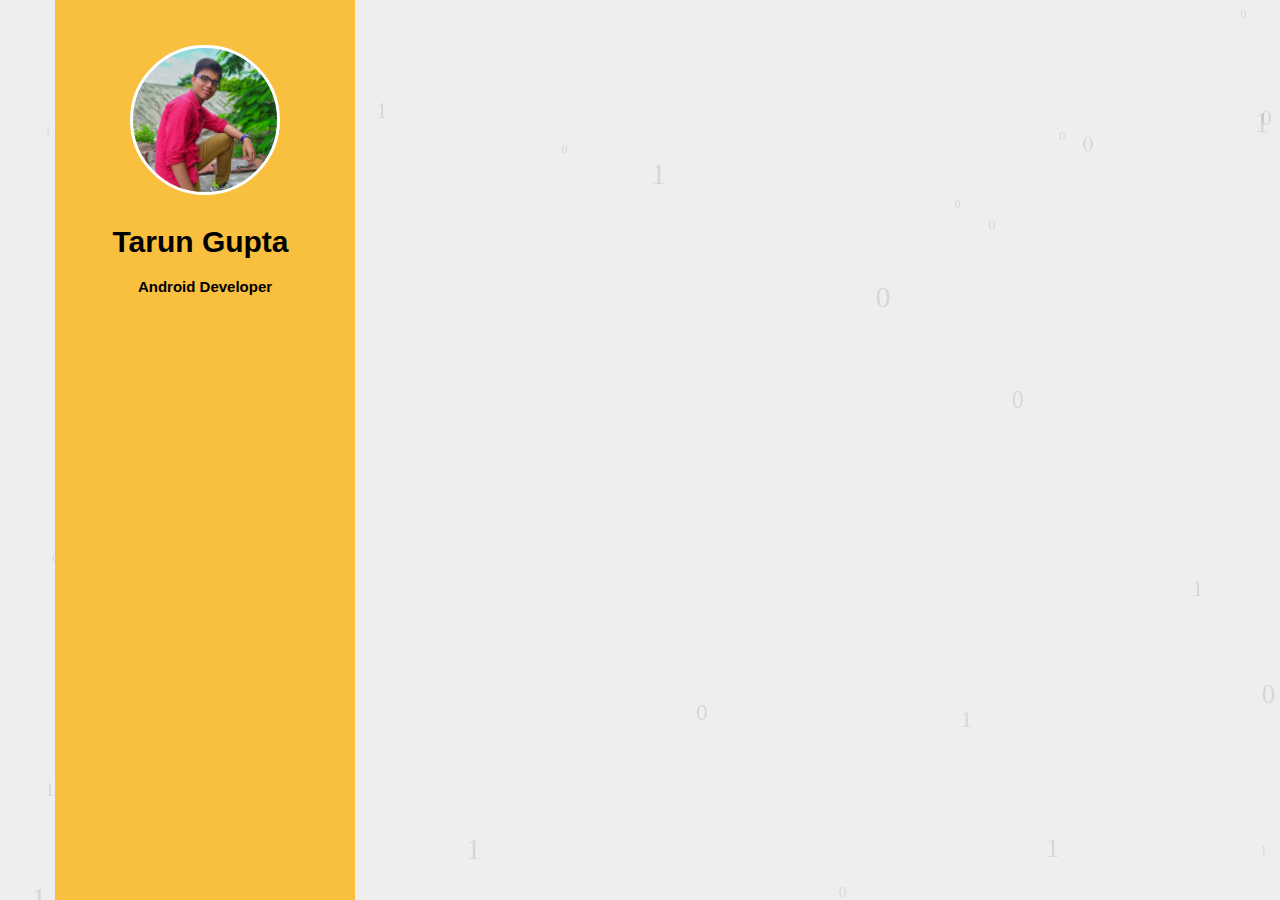
==== commit 7f670826: "Update AndroidDev.html" ====
--- a/AndroidDev.html
+++ b/AndroidDev.html
@@ -74,7 +74,7 @@
                               <div
                                 onmouseover="document.querySelector('#colorlib-main > section.colorlib-skills > div > div > div:nth-child(3) > article > ul > li:nth-child(1) > div > a > div:nth-child(1)').style.backgroundColor='#78C2AD'"
                                 onmouseout="document.querySelector('#colorlib-main > section.colorlib-skills > div > div > div:nth-child(3) > article > ul > li:nth-child(1) > div > a > div:nth-child(1)').style.backgroundColor=''">
-                                <a href="https://tarunguptaraja.github.io/Tic-Tac-Toe/" style="text-decoration:none;">
+                                <a href="https://github.com/tarunguptaraja/Tic-Tac-Toe" style="text-decoration:none;">
                                   <div>
                                     <h4 class="mb-3">Tic-Tac-Toe - A Game App</h4>
                                   </div>
@@ -174,4 +174,4 @@
     <!--canvas js--->
     <script src="js/canvas.js"></script>
   </body>
-</html>+</html>
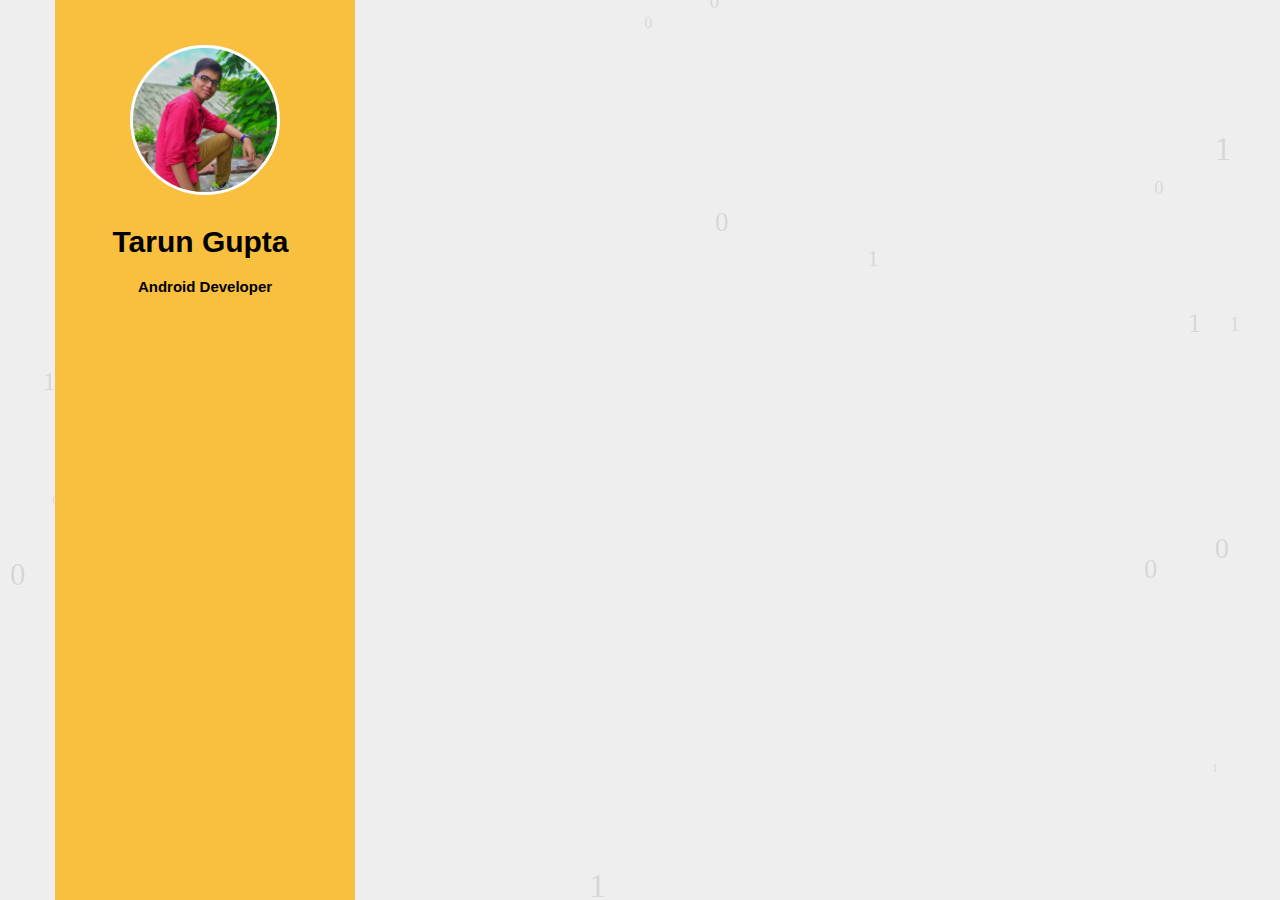
==== commit 92c346f3: "updated" ====
--- a/AndroidDev.html
+++ b/AndroidDev.html
@@ -100,7 +100,7 @@
                                           <iframe src="https://ghbtns.com/github-btn.html?user=tarunguptaraja&repo=Tic-Tac-Toe&type=star&count=true&size=small" frameborder="0" scrolling="0" width="100px" height="30px"></iframe>
                                           <iframe src="https://ghbtns.com/github-btn.html?user=tarunguptaraja&repo=Tic-Tac-Toe&type=fork&count=true&size=small" frameborder="0" scrolling="0" width="100px" height="30px"></iframe>
                                         </div>
-                                      </div>
+                                      </div>    
                                     </div>
                                   </a>
                                 </div>
